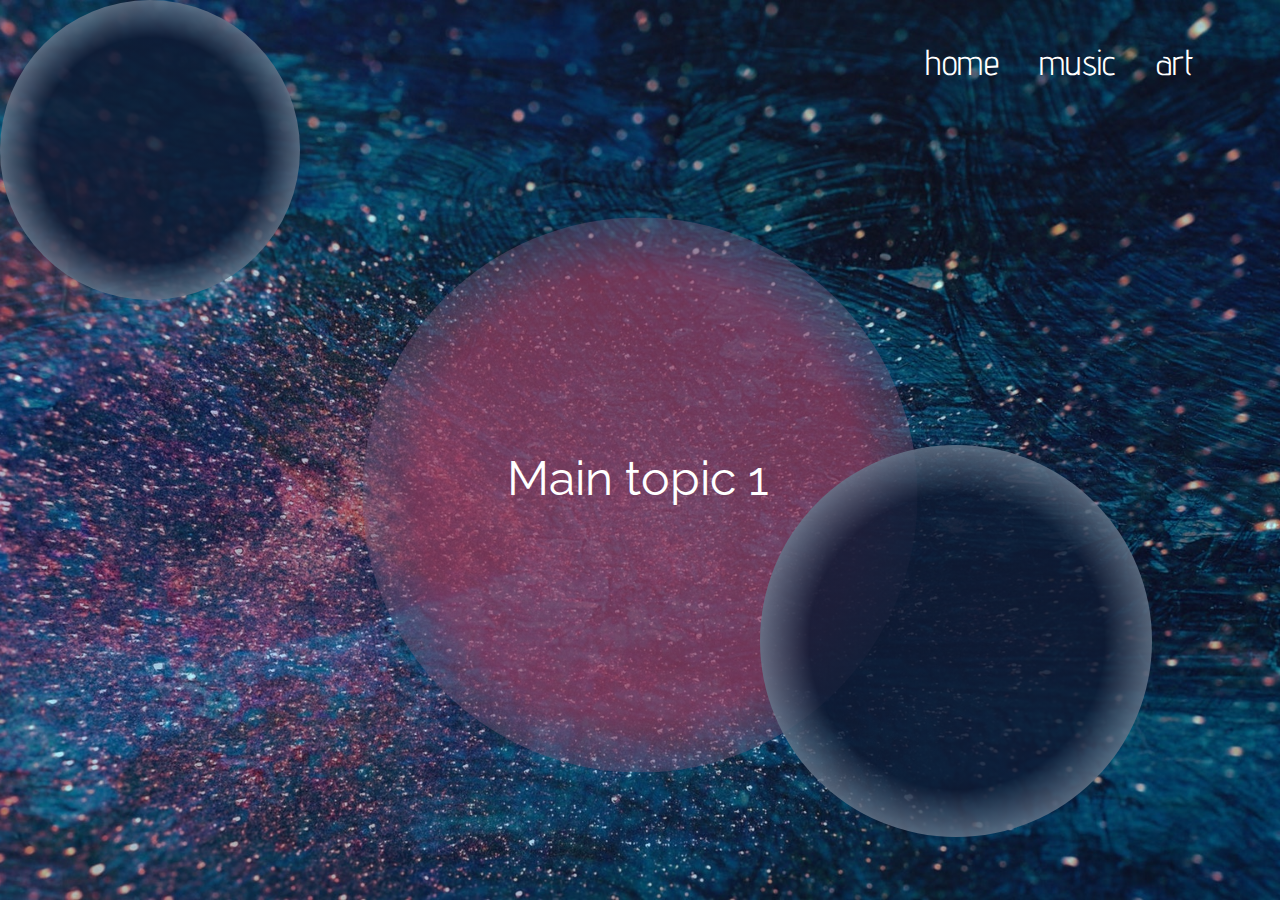
==== planetMind.html @ 40159c6f "fixed page transition" ====
<!DOCTYPE html>
<html lang="en">
  <head>
    <meta charset="UTF-8" />
    <meta name="viewport" content="width=device-width, initial-scale=1.0" />
    <link rel="stylesheet" type="text/css" href="style.css" />

    <link
      href="https://fonts.googleapis.com/css?family=Advent+Pro|Raleway&display=swap"
      rel="stylesheet"
    />
    <title>Planet Mind</title>
  </head>
  <body>
    <div class="content">
      <nav>
        <ul>
          <li><a data-page="lorem" href="index.html">home</a></li>
          <li><a data-page="etiam" href="#">music</a></li>
          <li><a data-page="aliquam" href="#">art</a></li>
        </ul>
      </nav>

      <svg
        class="mindMainTopicPlanet"
        width="555"
        height="555"
        viewBox="0 0 555 555"
        fill="none"
        xmlns="http://www.w3.org/2000/svg"
      >
        <circle
          cx="277.5"
          cy="277.5"
          r="277.5"
          fill="url(#paint0_radial)"
          fill-opacity="0.7"
        />
        <text text-anchor="middle" font-size="3rem" fill="white">
          <tspan x="275" y="277">Main topic 1</tspan>
        </text>
        <defs>
          <radialGradient
            id="paint0_radial"
            cx="0"
            cy="0"
            r="1"
            gradientUnits="userSpaceOnUse"
            gradientTransform="translate(277.5 277.5) rotate(90) scale(412.638)"
          >
            <stop offset="0.539872" stop-color="#994064" />
            <stop offset="0.819477" stop-color="#4A7493" stop-opacity="0.22" />
          </radialGradient>
        </defs>
      </svg>

      <svg
        class="smallPlanetFront"
        width="392"
        height="392"
        viewBox="0 0 392 392"
        fill="none"
        xmlns="http://www.w3.org/2000/svg"
      >
        <circle
          cx="196"
          cy="196"
          r="196"
          fill="url(#paint1_radial)"
          fill-opacity="0.85"
        />
        <defs>
          <radialGradient
            id="paint1_radial"
            cx="0"
            cy="0"
            r="1"
            gradientUnits="userSpaceOnUse"
            gradientTransform="translate(196.863 196.863) rotate(65.5859) scale(269.785)"
          >
            <stop offset="0.546982" stop-color="#0E1A33" />
            <stop offset="0.849121" stop-color="#9EB0C1" />
          </radialGradient>
        </defs>
      </svg>

      <svg
        width="300"
        height="300"
        viewBox="0 0 300 300"
        fill="none"
        xmlns="http://www.w3.org/2000/svg"
      >
        <circle
          cx="150"
          cy="150"
          r="150"
          fill="url(#paint2_radial)"
          fill-opacity="0.85"
        />
        <defs>
          <radialGradient
            id="paint2_radial"
            cx="0"
            cy="0"
            r="1"
            gradientUnits="userSpaceOnUse"
            gradientTransform="translate(150.661 150.661) rotate(65.5859) scale(206.468)"
          >
            <stop offset="0.546982" stop-color="#0E1A33" />
            <stop offset="0.849121" stop-color="#9EB0C1" />
          </radialGradient>
        </defs>
      </svg>
    </div>
    <script src="jquery-3.4.1.min.js"></script>
    <script src="app.js"></script>
  </body>
</html>
---- style.css ----
html,
body {
  height: 100%;
}

body {
  background-image: url(./img/indexCover1920x1080.jpg);

  height: 100%;

  background-position: center;
  background-repeat: no-repeat;
  background-size: cover;
  overflow: hidden;
  font-family: "Raleway", sans-serif;
}

h2 {
  font-size: 3.25rem;
  font-weight: 300;
  color: white;
}

* {
  margin: 0px;
  padding: 0px;
  box-sizing: border-box;
}

a {
  text-decoration: none;
}

p {
  font-family: "Raleway", sans-serif;
  color: white;
}

nav {
  font-family: "Advent Pro", sans-serif;
  font-size: 2.25rem;
  margin: 40px;
  width: 20%;
  position: absolute;
  right: 2%;
}

nav a {
  color: white;
  margin: 0 20px;
}

nav ul {
  display: flex;
  text-decoration: none;
  list-style: none;
  justify-content: flex-end;
}

svg text {
  pointer-events: none;
}

.rEdPlanet {
  position: absolute;
  bottom: 4%;
  right: 13%;
}

.rEdPlanet circle {
  stroke-opacity: 0;
  stroke-width: 2px;
  stroke: white;
  transition: all 1s ease;
}

.rEdPlanet circle:hover {
  stroke-opacity: 1;
  transition: all 1s ease;
}

.purplePlanet {
  position: absolute;
  bottom: -10%;
  left: 13%;
  z-index: 1;
}

.purplePlanet circle {
  stroke-opacity: 0;
  stroke-width: 2px;
  stroke: white;
  transition: all 1s ease;
}

.purplePlanet circle:hover {
  stroke-opacity: 1;
  transition: all 1s ease;
}

.bluePlanet {
  position: absolute;
  top: 10%;
  left: 10%;
}

.bluePlanet circle {
  stroke-opacity: 0;
  stroke-width: 2px;
  stroke: white;
  transition: all 1s ease;
}

.bluePlanet circle:hover {
  stroke-opacity: 1;
  transition: all 1s ease;
}

.translateRight {
  transform: translateX();
}

.scale {
  z-index: 2;
  transform: scale(8);
  transition: transform 1s ease;
  pointer-events: none;
}

/* #####################################################################

### MIND PAGE STYLING


*/

.mindMainTopicPlanet {
  position: absolute;
  left: 50%;
  top: 55%;
  transform: translate(-50%, -50%);
}

.smallPlanetFront {
  position: absolute;
  right: 10%;
  bottom: 7%;
}

/* #####################################################################

### ANIMATIONS


*/
.content {
  animation: fadeIn 0.75s;
}

.fadeOut {
  animation: fadeOut 1s;
}

@keyframes fadeIn {
  from {
    opacity: 0;
  }

  to {
    opacity: 1;
  }
}

@keyframes fadeOut {
  from {
    opacity: 1;
  }

  to {
    opacity: 0;
  }
}

/* #####################################################################

### MEDIA QUERIES


*/

@media (max-height: 1080px) {
  .redPlanet {
    transform: scale(0.9);
  }
}

@media (max-width: 1280px) {
  .redPlanet {
  }

  .purplePlanet {
  }
}
@media (max-width: 1600px) {
  .redPlanet {
    transform: scale(0.8);
    right: 3%;
  }

  .purplePlanet {
    left: 4%;
    bottom: -13%;
    transform: scale(0.95);
  }

  .bluePlanet {
    transform: scale(0.8);
  }
}

@media (max-width: 3000px) {
  .redCircle {
    transform: scale(3);
  }
}
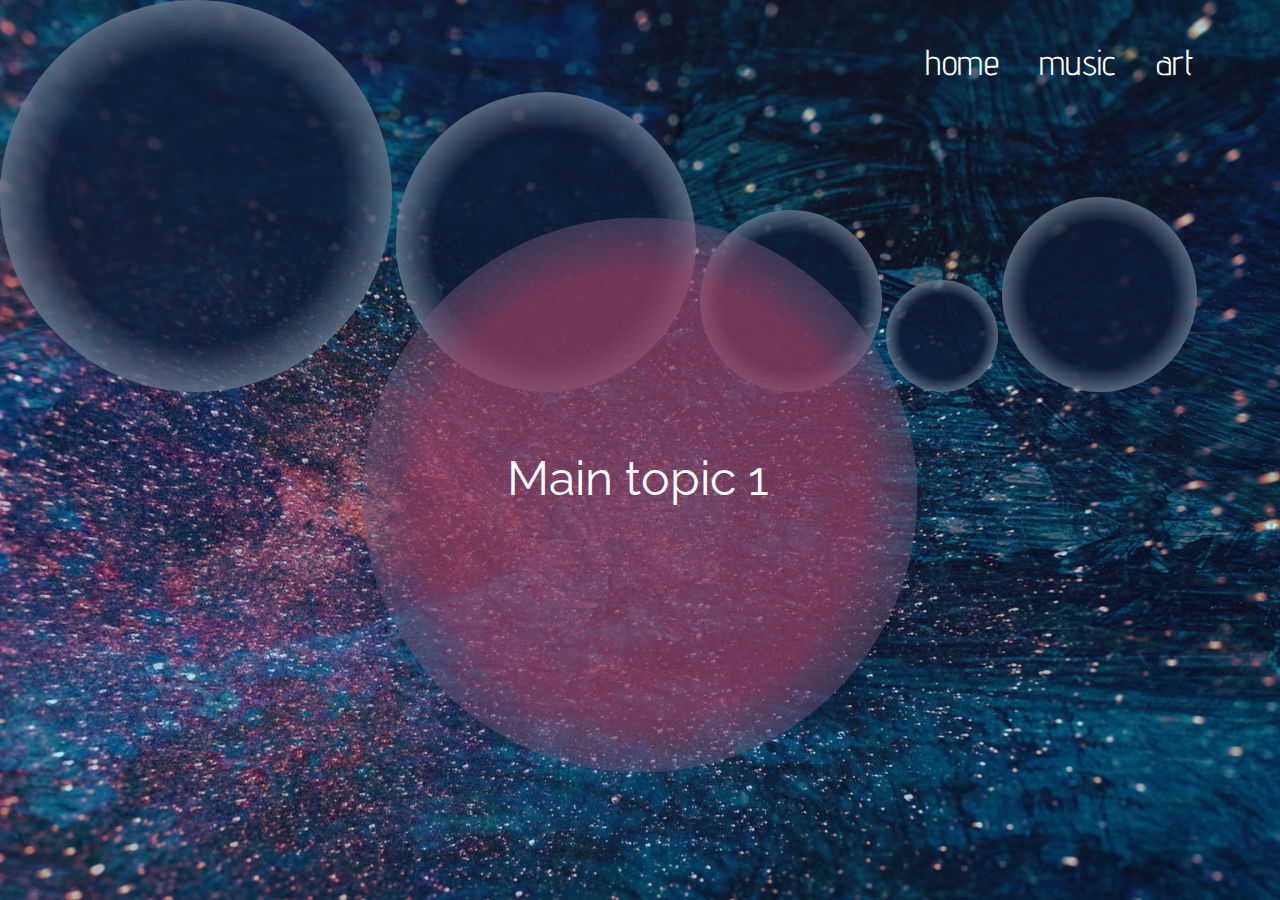
==== commit 9f8a6c60: "last safe before Version2" ====
--- a/planetMind.html
+++ b/planetMind.html
@@ -20,42 +20,46 @@
           <li><a data-page="aliquam" href="#">art</a></li>
         </ul>
       </nav>
-
-      <svg
-        class="mindMainTopicPlanet"
-        width="555"
-        height="555"
-        viewBox="0 0 555 555"
-        fill="none"
-        xmlns="http://www.w3.org/2000/svg"
-      >
-        <circle
-          cx="277.5"
-          cy="277.5"
-          r="277.5"
-          fill="url(#paint0_radial)"
-          fill-opacity="0.7"
-        />
-        <text text-anchor="middle" font-size="3rem" fill="white">
-          <tspan x="275" y="277">Main topic 1</tspan>
-        </text>
-        <defs>
-          <radialGradient
-            id="paint0_radial"
-            cx="0"
-            cy="0"
-            r="1"
-            gradientUnits="userSpaceOnUse"
-            gradientTransform="translate(277.5 277.5) rotate(90) scale(412.638)"
-          >
-            <stop offset="0.539872" stop-color="#994064" />
-            <stop offset="0.819477" stop-color="#4A7493" stop-opacity="0.22" />
-          </radialGradient>
-        </defs>
-      </svg>
-
-      <svg
-        class="smallPlanetFront"
+      <div id="svgContainer">
+        <svg
+          class="mindMainTopicPlanet object"
+          width="555"
+          height="555"
+          viewBox="0 0 555 555"
+          fill="none"
+          xmlns="http://www.w3.org/2000/svg"
+        >
+          <circle
+            cx="277.5"
+            cy="277.5"
+            r="277.5"
+            fill="url(#paint0_radial)"
+            fill-opacity="0.7"
+          />
+          <text text-anchor="middle" font-size="3rem" fill="white">
+            <tspan x="275" y="277">Main topic 1</tspan>
+          </text>
+          <defs>
+            <radialGradient
+              id="paint0_radial"
+              cx="0"
+              cy="0"
+              r="1"
+              gradientUnits="userSpaceOnUse"
+              gradientTransform="translate(277.5 277.5) rotate(90) scale(412.638)"
+            >
+              <stop offset="0.539872" stop-color="#994064" />
+              <stop
+                offset="0.819477"
+                stop-color="#4A7493"
+                stop-opacity="0.22"
+              />
+            </radialGradient>
+          </defs>
+        </svg>
+      </div>
+      <svg
+        class="moon1 object"
         width="392"
         height="392"
         viewBox="0 0 392 392"
@@ -85,6 +89,7 @@
       </svg>
 
       <svg
+        class="moon2 object"
         width="300"
         height="300"
         viewBox="0 0 300 300"
@@ -106,6 +111,95 @@
             r="1"
             gradientUnits="userSpaceOnUse"
             gradientTransform="translate(150.661 150.661) rotate(65.5859) scale(206.468)"
+          >
+            <stop offset="0.546982" stop-color="#0E1A33" />
+            <stop offset="0.849121" stop-color="#9EB0C1" />
+          </radialGradient>
+        </defs>
+      </svg>
+
+      <svg
+        class="moon3 object"
+        width="182"
+        height="182"
+        viewBox="0 0 182 182"
+        fill="none"
+        xmlns="http://www.w3.org/2000/svg"
+      >
+        <circle
+          cx="91"
+          cy="91"
+          r="91"
+          fill="url(#paint3_radial)"
+          fill-opacity="0.85"
+        />
+        <defs>
+          <radialGradient
+            id="paint3_radial"
+            cx="0"
+            cy="0"
+            r="1"
+            gradientUnits="userSpaceOnUse"
+            gradientTransform="translate(91.4009 91.4009) rotate(65.5859) scale(125.257)"
+          >
+            <stop offset="0.546982" stop-color="#0E1A33" />
+            <stop offset="0.849121" stop-color="#9EB0C1" />
+          </radialGradient>
+        </defs>
+      </svg>
+      <svg
+        class="moon4 object"
+        width="112"
+        height="112"
+        viewBox="0 0 112 112"
+        fill="none"
+        xmlns="http://www.w3.org/2000/svg"
+      >
+        <circle
+          cx="56"
+          cy="56"
+          r="56"
+          fill="url(#paint4_radial)"
+          fill-opacity="0.85"
+        />
+        <defs>
+          <radialGradient
+            id="paint4_radial"
+            cx="0"
+            cy="0"
+            r="1"
+            gradientUnits="userSpaceOnUse"
+            gradientTransform="translate(56.2467 56.2467) rotate(65.5859) scale(77.0813)"
+          >
+            <stop offset="0.546982" stop-color="#0E1A33" />
+            <stop offset="0.849121" stop-color="#9EB0C1" />
+          </radialGradient>
+        </defs>
+      </svg>
+
+      <svg
+        class="moon5 object"
+        width="195"
+        height="195"
+        viewBox="0 0 195 195"
+        fill="none"
+        xmlns="http://www.w3.org/2000/svg"
+      >
+        <circle
+          cx="97.5"
+          cy="97.5"
+          r="97.5"
+          fill="url(#paint5_radial)"
+          fill-opacity="0.85"
+        />
+        <defs>
+          <radialGradient
+            id="paint5_radial"
+            cx="0"
+            cy="0"
+            r="1"
+            gradientUnits="userSpaceOnUse"
+            gradientTransform="translate(97.9295 97.9295) rotate(65.5859) scale(134.204)"
           >
             <stop offset="0.546982" stop-color="#0E1A33" />
             <stop offset="0.849121" stop-color="#9EB0C1" />
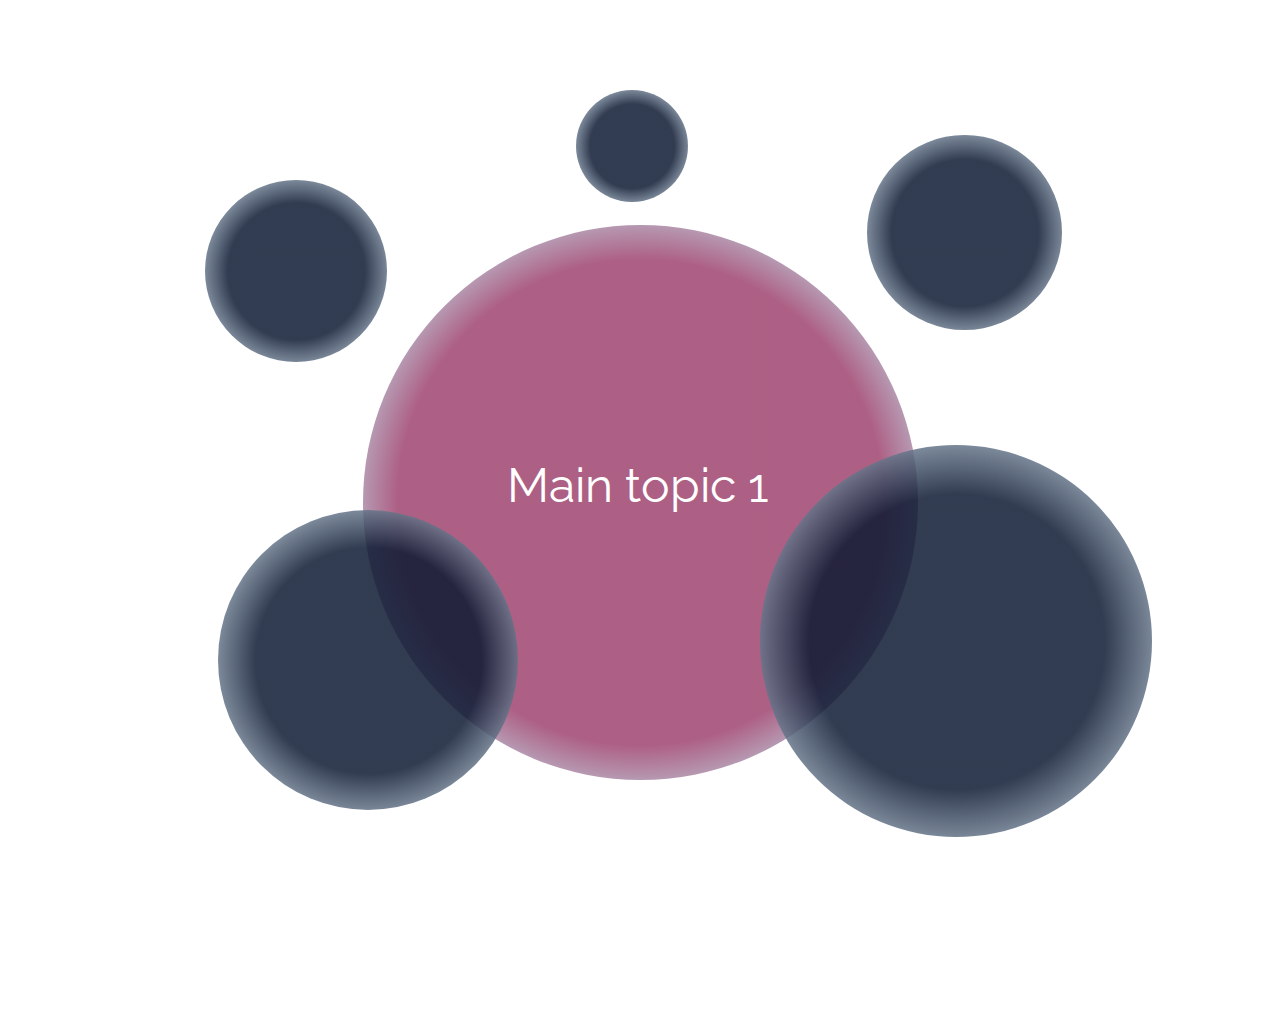
==== commit 10b8376f: "new styling" ====
--- a/planetMind.html
+++ b/planetMind.html
@@ -48,12 +48,8 @@
               gradientUnits="userSpaceOnUse"
               gradientTransform="translate(277.5 277.5) rotate(90) scale(412.638)"
             >
-              <stop offset="0.539872" stop-color="#994064" />
-              <stop
-                offset="0.819477"
-                stop-color="#4A7493"
-                stop-opacity="0.22"
-              />
+              <stop offset="0.589078" stop-color="#8A1C50" />
+              <stop offset="0.768316" stop-color="#A7CADB" />
             </radialGradient>
           </defs>
         </svg>
@@ -207,7 +203,11 @@
         </defs>
       </svg>
     </div>
-    <script src="jquery-3.4.1.min.js"></script>
+    <script
+      src="https://code.jquery.com/jquery-3.4.1.js"
+      integrity="sha256-WpOohJOqMqqyKL9FccASB9O0KwACQJpFTUBLTYOVvVU="
+      crossorigin="anonymous"
+    ></script>
     <script src="app.js"></script>
   </body>
 </html>
--- a/style.css
+++ b/style.css
@@ -4,7 +4,7 @@
 }
 
 body {
-  background-image: url(./img/indexCover1920x1080.jpg);
+  background-image: url(./img/indexCover1920x1080dark.png);
 
   height: 100%;
 
@@ -39,51 +39,63 @@
 nav {
   font-family: "Advent Pro", sans-serif;
   font-size: 2.25rem;
-  margin: 40px;
+  margin: 3% 5%;
   width: 20%;
-  position: absolute;
-  right: 2%;
 }
 
 nav a {
   color: white;
-  margin: 0 20px;
+  padding-right: 30px;
 }
 
 nav ul {
   display: flex;
   text-decoration: none;
   list-style: none;
-  justify-content: flex-end;
 }
 
 svg text {
   pointer-events: none;
 }
 
-.rEdPlanet {
-  position: absolute;
-  bottom: 4%;
-  right: 13%;
-}
-
-.rEdPlanet circle {
+.content {
+  width: 100%;
+  height: 100%;
+}
+
+.svgContainer {
+  margin: auto;
+  width: 80%;
+  height: 100%;
+}
+
+.redPlanet {
+  position: absolute;
+  bottom: 8%;
+  left: 16%;
+}
+
+.redPlanet ellipse {
   stroke-opacity: 0;
   stroke-width: 2px;
   stroke: white;
   transition: all 1s ease;
 }
 
-.rEdPlanet circle:hover {
+.redPlanet ellipse:hover {
   stroke-opacity: 1;
   transition: all 1s ease;
 }
 
+.div {
+  width: 50%;
+}
 .purplePlanet {
-  position: absolute;
-  bottom: -10%;
-  left: 13%;
-  z-index: 1;
+  /*  display: block; */
+
+  position: absolute;
+  bottom: -33%;
+  right: 16%;
 }
 
 .purplePlanet circle {
@@ -93,15 +105,11 @@
   transition: all 1s ease;
 }
 
-.purplePlanet circle:hover {
-  stroke-opacity: 1;
-  transition: all 1s ease;
-}
-
 .bluePlanet {
-  position: absolute;
-  top: 10%;
-  left: 10%;
+  width: 310px;
+  position: absolute;
+  top: 18%;
+  left: 42%;
 }
 
 .bluePlanet circle {
@@ -114,10 +122,6 @@
 .bluePlanet circle:hover {
   stroke-opacity: 1;
   transition: all 1s ease;
-}
-
-.translateRight {
-  transform: translateX();
 }
 
 .scale {
@@ -133,18 +137,50 @@
 
 
 */
-
+#svgContainer {
+  display: flex;
+  height: 100%;
+  justify-content: center;
+  align-items: center;
+}
 .mindMainTopicPlanet {
   position: absolute;
-  left: 50%;
+
+  top: 25%;
+
+  /* left: 50%;
   top: 55%;
-  transform: translate(-50%, -50%);
-}
-
-.smallPlanetFront {
+  transform: translate(-50%, -50%); */
+}
+
+.moon1 {
   position: absolute;
   right: 10%;
   bottom: 7%;
+}
+
+.moon2 {
+  position: absolute;
+  bottom: 10%;
+  left: 17%;
+}
+
+.moon3 {
+  position: absolute;
+  top: 20%;
+  left: 16%;
+}
+
+.moon4 {
+  position: absolute;
+  top: 10%;
+  left: 45%;
+}
+
+.moon5 {
+  position: absolute;
+  top: 15%;
+  right: 17%;
 }
 
 /* #####################################################################
@@ -157,8 +193,12 @@
   animation: fadeIn 0.75s;
 }
 
+.fadeIn {
+  animation: fadeIn 0.75s ease;
+}
+
 .fadeOut {
-  animation: fadeOut 1s;
+  animation: fadeOut 1s ease;
 }
 
 @keyframes fadeIn {
@@ -188,21 +228,27 @@
 
 */
 
-@media (max-height: 1080px) {
-  .redPlanet {
-    transform: scale(0.9);
-  }
+@media (max-width: 360px) {
+}
+
+@media (max-height: 750px) {
+}
+
+@media (max-height: 1070px) {
 }
 
 @media (max-width: 1280px) {
   .redPlanet {
   }
-
-  .purplePlanet {
-  }
-}
-@media (max-width: 1600px) {
-  .redPlanet {
+}
+@media (max-width: 1330px) {
+  .bluePlanet {
+    z-index: 1;
+  }
+}
+
+@media (max-width: 1800px) {
+  /* .redPlanet {
     transform: scale(0.8);
     right: 3%;
   }
@@ -215,11 +261,8 @@
 
   .bluePlanet {
     transform: scale(0.8);
-  }
+  }*/
 }
 
 @media (max-width: 3000px) {
-  .redCircle {
-    transform: scale(3);
-  }
-}
+}
